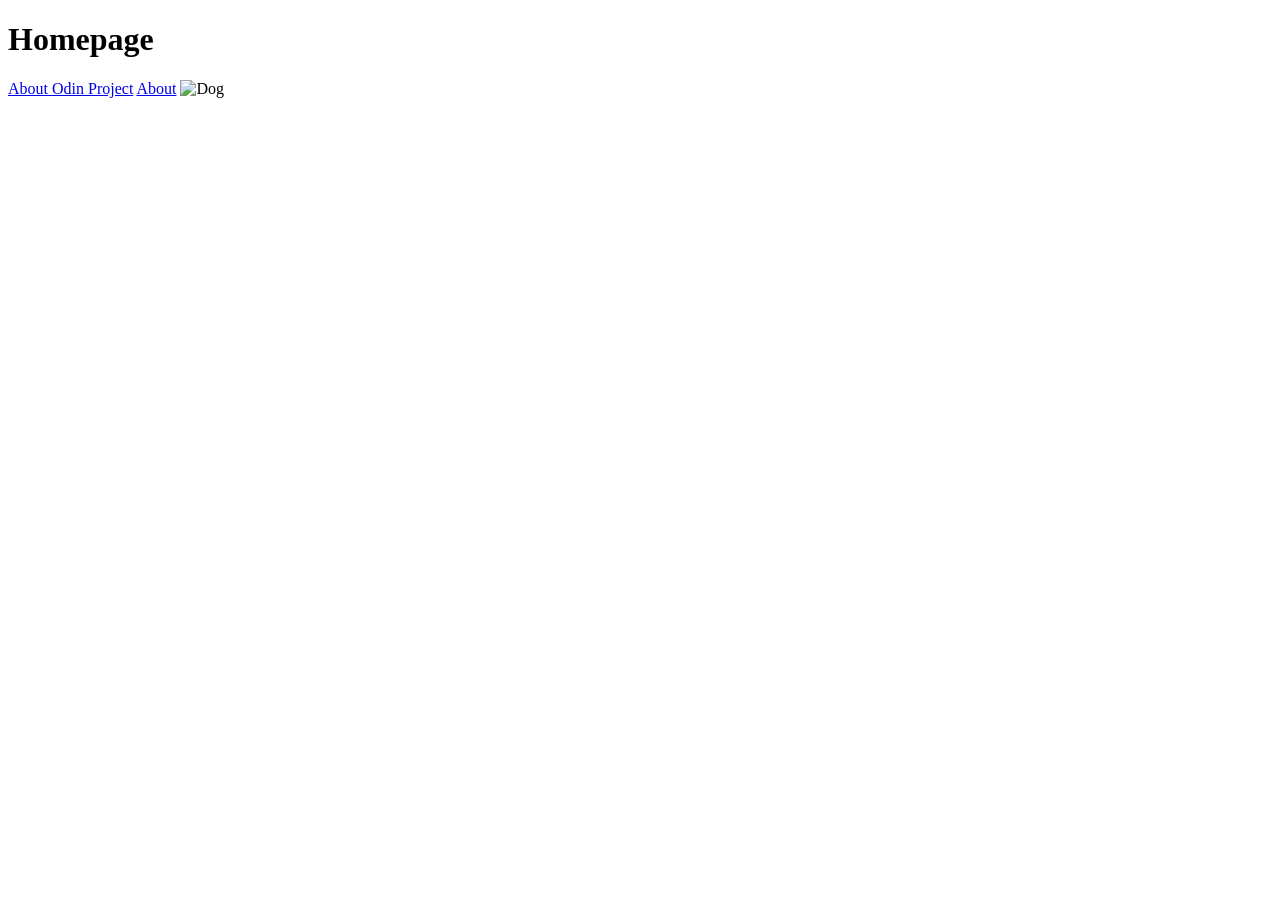
==== odin-links-and-images/index.html @ 073e77e0 "Add odin-links-and-images folder" ====
<!DOCTYPE html>
<html lang="en">
    <meta charset="UTF-8">
    <title>Links and Images</title>


<body>

    <h1>Homepage</h1>

<a href="https://www.theodinproject.com/about" target="_blank" >About Odin Project</a>

<a href="./pages/about.html">About</a>

<img src="./images/dog.jpg" alt="Dog">
</body>



</html>
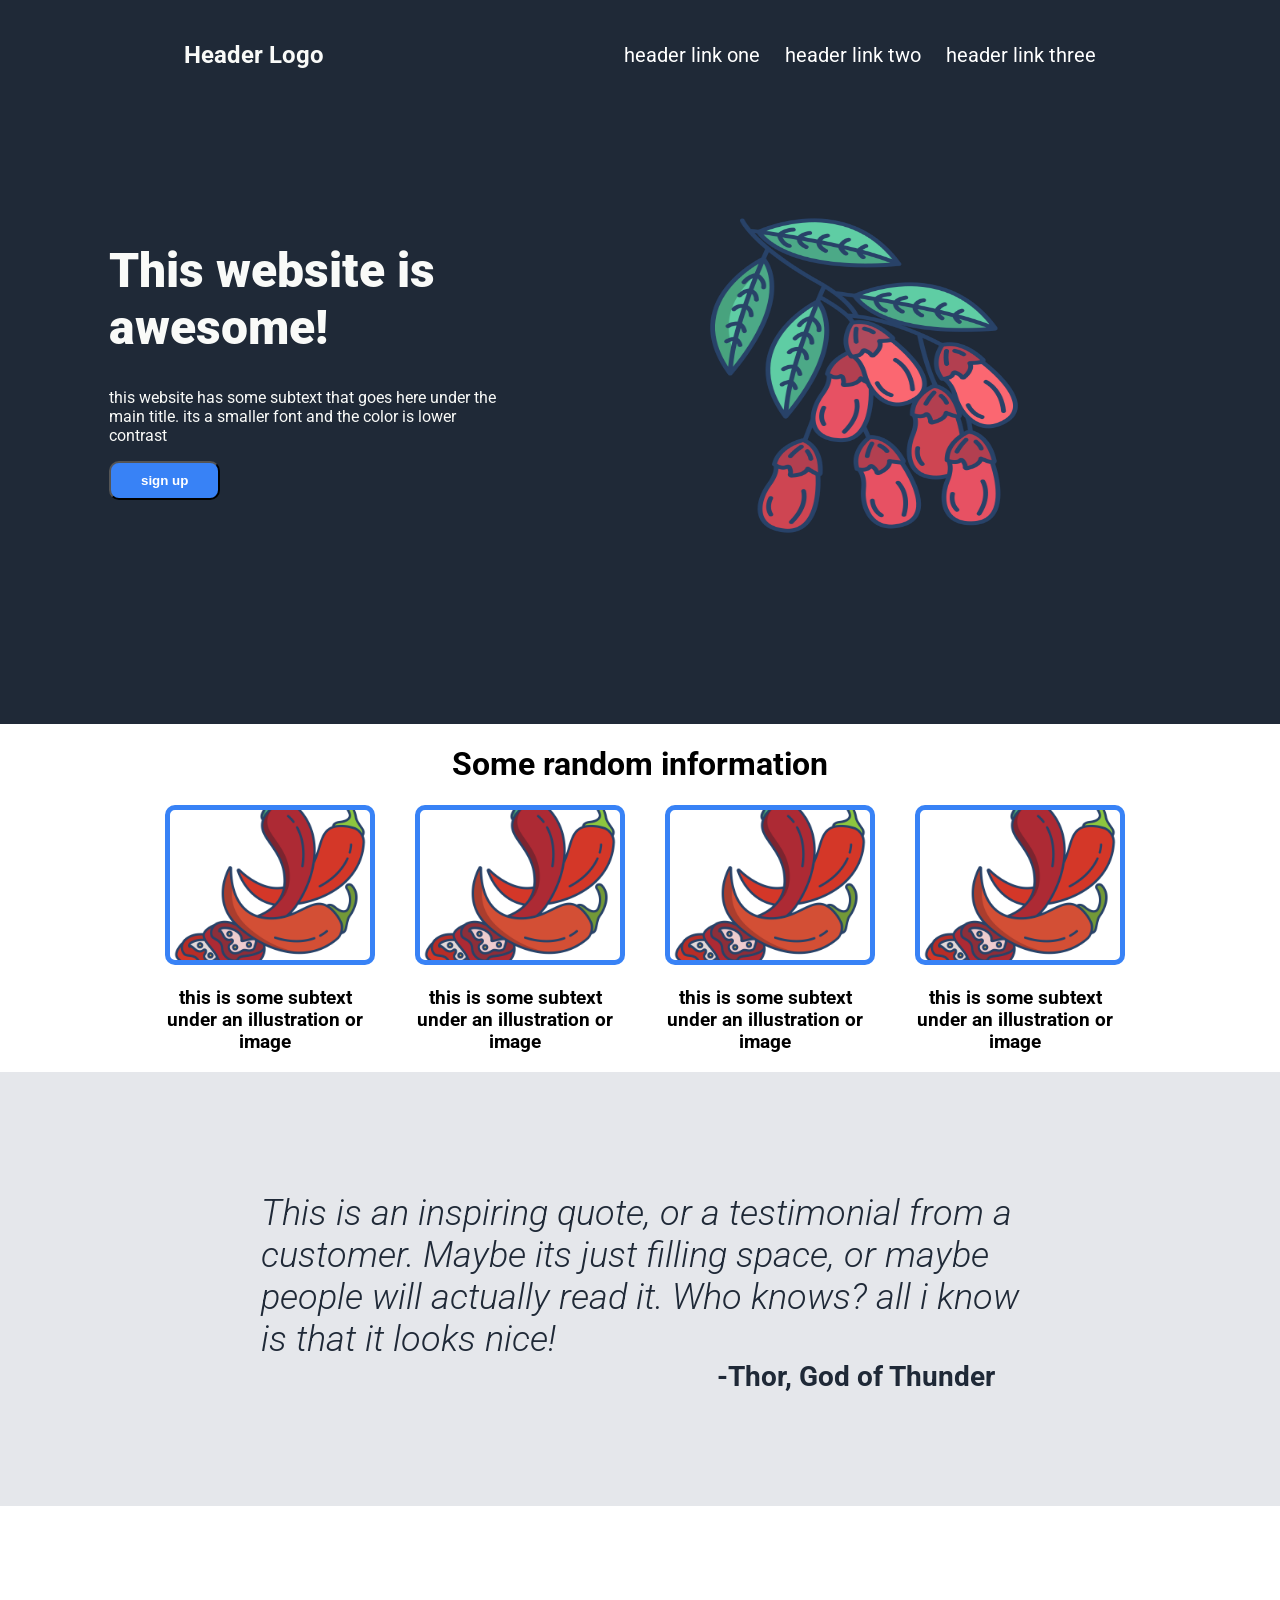
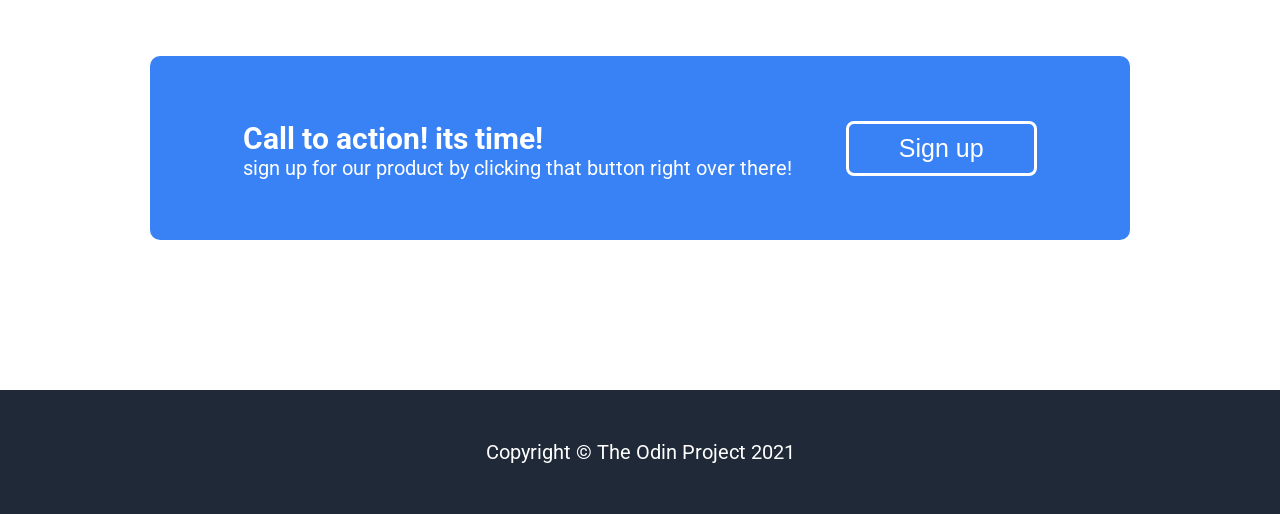
==== commit b57fbc78: "done my first project in Odin" ====
--- a/odin-links-and-images/index.html
+++ b/odin-links-and-images/index.html
@@ -1,20 +1,86 @@
 <!DOCTYPE html>
 <html lang="en">
-    <meta charset="UTF-8">
-    <title>Links and Images</title>
+<head>
+  <link rel="stylesheet" href="style.css">
+  <meta charset="UTF-8">
+  <meta name="viewport" content="width=device-width, initial-scale=1.0">
+  <title>Document</title>
+</head>
+<body>
+  
+<div class="first-section">
+  <div class="header">
+    <h1>Header Logo</h1>
+    <ul class="header-link">
+      <li><a href="">header link one</a></li>
+      <li><a href="">header link two</a></li>
+      <li><a href="">header link three</a></li>
+    </ul>
+  </div>
 
 
-<body>
+<div class="gg">
+<div class="first-content">
+<H1>This website is<br> awesome!</H1>
+<p>this website has some subtext that goes here under the main title. its a smaller font and the color is lower contrast</p>
+<button>sign up</button>
+</div>
 
-    <h1>Homepage</h1>
-
-<a href="https://www.theodinproject.com/about" target="_blank" >About Odin Project</a>
-
-<a href="./pages/about.html">About</a>
-
-<img src="./images/dog.jpg" alt="Dog">
-</body>
+<section class="img">
+<img src="./images/barberry.png" alt="this is a placeholder for an image">
+</section>
+  </div>
+</div>
 
 
+  <div class="second-section">
+    <h1>Some random information</h1>
 
+
+    <div class="qw">
+    <div class="info">
+    <img src="./images/chilli.png" alt="this is a placeholder for an image">
+    <h3>this is some subtext under an illustration or image</h3>
+      </div>
+            <div class="info">
+   <img src="./images/chilli.png" alt="this is a placeholder for an image">
+       <h3>this is some subtext under an illustration or image</h3>
+      </div>
+          <div class="info">
+   <img src="./images/chilli.png" alt="this is a placeholder for an image">
+       <h3>this is some subtext under an illustration or image</h3>
+      </div>
+          <div class="info">
+   <img src="./images/chilli.png" alt="this is a placeholder for an image">
+       <h3>this is some subtext under an illustration or image</h3>
+</div>
+</div>
+  </div>
+
+  <section class="third-section">
+    <h2>This is an inspiring quote, or a testimonial from a <br>
+       customer.
+       Maybe its just filling space, or maybe<br> people will actually read it. 
+       Who knows? all i know<br> is that it looks nice!</h2>
+       <h1>-Thor, God of Thunder</h1>
+  </section>
+
+<section class="fourth-section">
+  <div class="yes">
+    <div class="bro">
+    <h1>Call to action! its time!</h1>
+    <p>sign up for our product by clicking that button right over there!
+    </p>
+ </div>
+ <div class="but">
+<button>Sign up</button>
+</div>
+</div>
+</section>
+
+<div class="footer">
+  <p>Copyright © The Odin Project 2021</p>
+</div>
+
+</body>
 </html>
--- a/odin-links-and-images/style.css
+++ b/odin-links-and-images/style.css
@@ -0,0 +1,167 @@
+@import url('https://fonts.googleapis.com/css2?family=Roboto&display=swap');
+
+
+
+
+
+body {
+    font-family: 'Roboto', sans-serif;
+    margin: 0;
+}
+.header, .first-section, .footer {
+    background-color: #1F2937;
+}
+
+.header {
+    display: flex;
+    justify-content: space-evenly;
+    gap: 100px;
+     padding: 25px;
+}
+
+.header h1 {
+    font-size: 24px;
+    color: #F9FAF8;
+}
+.header-link {
+
+    list-style: none;
+    display: flex;
+    gap: 25px;
+    font-size: 18px;
+    color: #E5E7EB;
+}
+
+a {
+    text-decoration: none;
+    font-size: 20px;
+    color: white;
+}
+
+.gg {
+    display: flex;
+    justify-content: center;
+    padding: 100px;
+    gap: 150px;
+}
+
+.first-content h1{
+    color: #F9FAF8;
+    font-size: 48px;
+    font-weight: 900;
+}
+.first-content p {
+    max-width: 400px;
+    color: #F9FAF8;
+}
+
+.first-content button {
+    padding: 10px 30px 10px 30px;
+    background-color: #3882F6;
+    border-radius: 10px;
+    color: white;
+    font-weight: 700;
+}
+
+.img img {
+    width: 80%;
+    height: 80%;
+}
+
+.second-section h1 {
+    text-align: center;
+    
+}
+.qw {
+    display: flex;
+    justify-content: center;
+    gap: 50px;
+    
+}
+
+.info img {
+    width: 100%;
+    height: 150px;
+    object-fit: cover;
+    border: 5px solid #3882F6;
+    border-radius: 10px;
+}
+
+.info h3{
+    max-width: 200px;
+    text-align: center;
+}
+
+.third-section {
+    background-color: #E5E7EB;
+    display: flex;
+    flex-direction: column;
+   padding: 90px;
+}
+
+.third-section h2 {
+    font-size: 36px;
+    color: #1F2937;
+    font-weight: 300;
+    display: flex;
+    justify-content: center;
+    margin-bottom: 0;
+    font-style: italic;
+}
+
+.third-section h1 {
+    font-size: 28px;    
+    margin-top: 0;
+   margin-left: 57%;
+       color: #1F2937;
+}
+
+
+
+.fourth-section {
+    padding: 150px;
+}
+
+.yes {
+    display: flex;
+    background-color: #3882F6;
+    justify-content: space-evenly;  
+    padding: 40px;
+    border-radius: 10px; 
+    color: white;
+}
+
+.bro p{
+    font-size: 20px;
+    margin-top: 0;
+}
+
+.bro h1{
+    font-size: 30px;
+    margin-bottom: 0;
+}
+
+
+.but {
+    display: flex;
+    justify-content: center;
+    align-items: center;
+}
+.but button {
+
+    padding: 10px 50px 10px 50px;
+    background-color: #3882F6;
+    border: white solid 3px;
+    border-radius: 8px;
+    color: white;
+    font-size: 25px;
+    font-style: bold;
+}
+
+.footer {
+    padding: 30px;
+    display: flex;
+    justify-content: center;
+    color: white;
+    font-size: 20px;
+}
